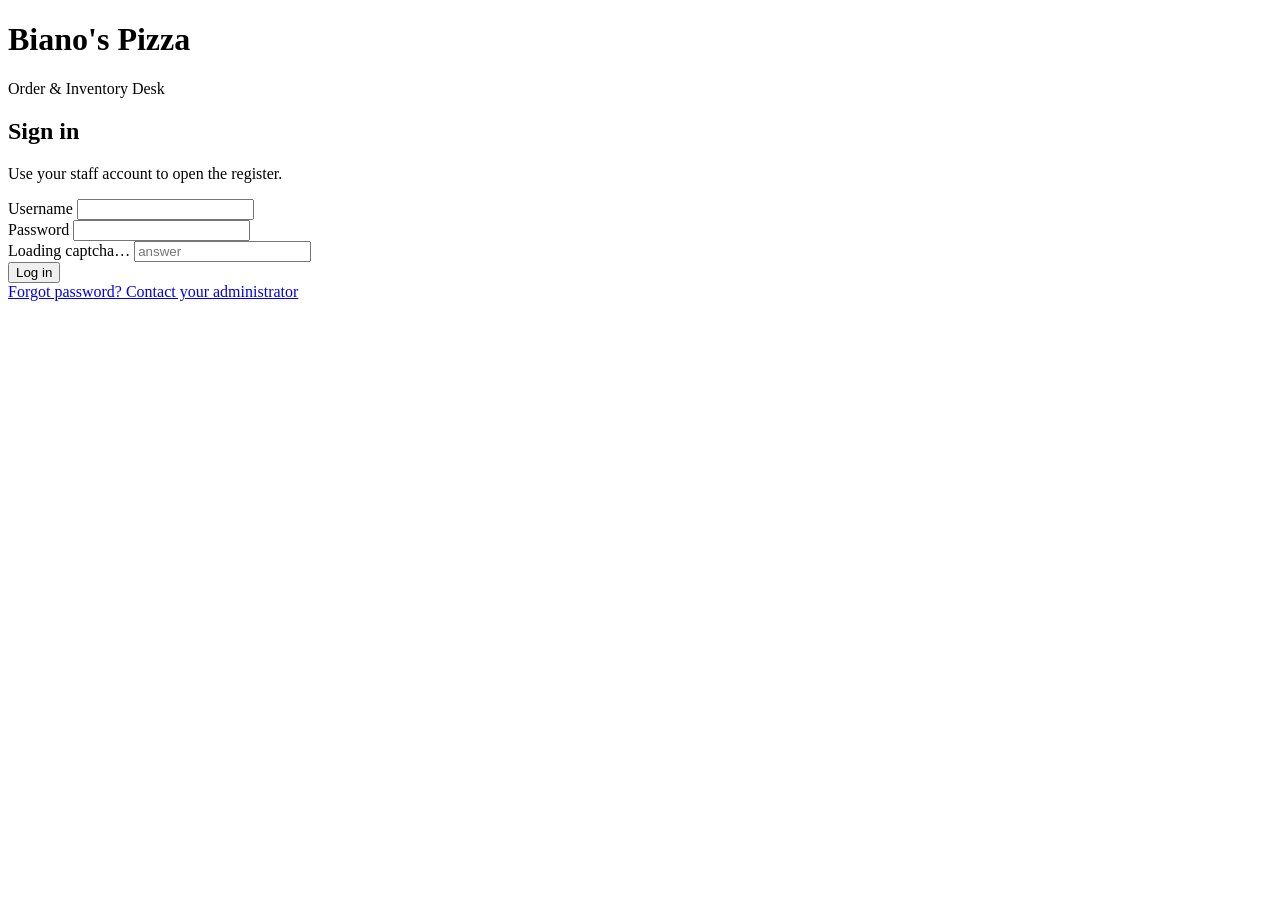
==== index.html @ 3be65dfa "Add files via upload" ====
<!DOCTYPE html>
<html lang="en">
<head>
<meta charset="UTF-8">
<meta name="viewport" content="width=device-width, initial-scale=1.0">
<title>Biano's Pizza — Sign in</title>
<link rel="stylesheet" href="css/style.css">
</head>
<body class="auth-page">
  <div class="ticket-wrap">
    <div class="ticket">
      <div class="ticket-head">
        <div class="mark"></div>
        <h1>Biano's Pizza</h1>
        <p>Order &amp; Inventory Desk</p>
      </div>
      <div class="ticket-body">
        <div class="form-heading">
          <h2>Sign in</h2>
          <p>Use your staff account to open the register.</p>
        </div>

        <div id="msgBox"></div>

        <form id="loginForm">
          <div class="field">
            <label>Username</label>
            <input type="text" id="username" required>
          </div>
          <div class="field">
            <label>Password</label>
            <input type="password" id="password" required>
          </div>

          <div class="captcha-box">
            <span id="captchaQuestion">Loading captcha…</span>
            <input type="text" id="captchaAnswer" placeholder="answer">
          </div>

          <button type="submit" class="btn" id="loginBtn">Log in</button>
        </form>
        <a href="#" class="btn-link">Forgot password? Contact your administrator</a>
      </div>
    </div>
  </div>

  <script src="js/api.js"></script>
  <script src="js/login.js"></script>
</body>
</html>
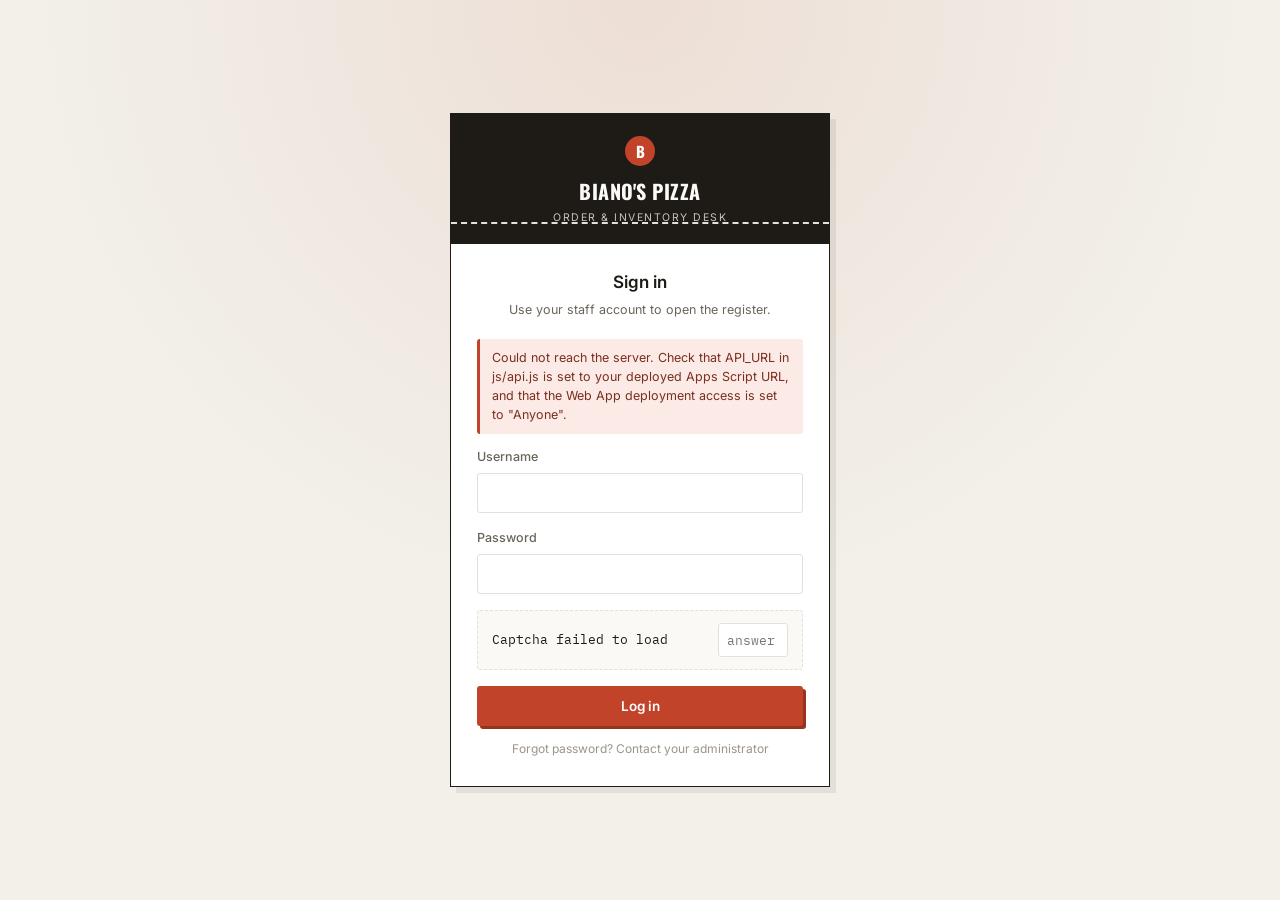
==== commit 8cf617d1: "Update index.html" ====
--- a/index.html
+++ b/index.html
@@ -4,7 +4,7 @@
 <meta charset="UTF-8">
 <meta name="viewport" content="width=device-width, initial-scale=1.0">
 <title>Biano's Pizza — Sign in</title>
-<link rel="stylesheet" href="css/style.css">
+<link rel="stylesheet" href="style.css">
 </head>
 <body class="auth-page">
   <div class="ticket-wrap">
@@ -44,7 +44,7 @@
     </div>
   </div>
 
-  <script src="js/api.js"></script>
-  <script src="js/login.js"></script>
+  <script src="api.js"></script>
+  <script src="login.js"></script>
 </body>
 </html>
--- a/style.css
+++ b/style.css
@@ -0,0 +1,317 @@
+/* ============================================================
+   BIANO'S PIZZA — visual design
+   Concept: a kitchen order ticket / receipt system. Paper-white
+   surfaces, torn/perforated edges, a single bold ink-red accent,
+   monospace for order numbers and prices (thermal-printer feel).
+   ============================================================ */
+
+@import url('https://fonts.googleapis.com/css2?family=Oswald:wght@500;600;700&family=Inter:wght@400;500;600&family=IBM+Plex+Mono:wght@500;600&display=swap');
+
+:root {
+  --ink:        #1E1B16;
+  --ink-soft:   #6B6459;
+  --ink-faint:  #9B948A;
+  --paper:      #FAF9F5;
+  --paper-2:    #F2F0E9;
+  --card:       #FFFFFF;
+  --line:       #E4E1D8;
+  --line-strong:#1E1B16;
+  --red:        #C1432A;
+  --red-dark:   #97331F;
+  --red-tint:   #FBEAE5;
+  --basil:      #4C7A52;
+  --basil-tint: #E9F1E8;
+  --amber:      #C4841E;
+  --amber-tint: #FBF0DE;
+}
+
+* { box-sizing: border-box; margin: 0; padding: 0; }
+
+body {
+  font-family: 'Inter', Helvetica, Arial, sans-serif;
+  background: var(--paper-2);
+  color: var(--ink);
+  font-size: 14px;
+  line-height: 1.5;
+}
+
+a { color: inherit; text-decoration: none; }
+
+.brand, .ticket-title, h1 {
+  font-family: 'Oswald', 'Inter', sans-serif;
+  text-transform: uppercase;
+  letter-spacing: 0.5px;
+}
+
+/* ---------- Auth pages: centered order-ticket card ---------- */
+body.auth-page {
+  min-height: 100vh;
+  display: flex;
+  align-items: center;
+  justify-content: center;
+  padding: 24px;
+  background:
+    radial-gradient(circle at 50% 0%, rgba(193,67,42,0.10), transparent 55%),
+    var(--paper-2);
+}
+
+.ticket-wrap { width: 100%; max-width: 380px; }
+
+.ticket {
+  background: var(--card);
+  border: 1.5px solid var(--line-strong);
+  position: relative;
+  box-shadow: 6px 6px 0 0 rgba(30,27,22,0.08);
+}
+.ticket::before, .ticket::after {
+  content: "";
+  position: absolute; left: 0; right: 0; height: 0;
+  border-top: 2px dashed var(--line);
+}
+.ticket::before { top: 108px; }
+.ticket::after { display: none; }
+
+.ticket-head {
+  background: var(--ink);
+  color: var(--paper);
+  padding: 22px 26px 18px;
+  text-align: center;
+}
+.ticket-head .mark {
+  width: 30px; height: 30px;
+  margin: 0 auto 10px;
+  border-radius: 50%;
+  background: var(--red);
+  position: relative;
+}
+.ticket-head .mark::after {
+  content: "B";
+  position: absolute; inset: 0;
+  display: flex; align-items: center; justify-content: center;
+  font-family: 'Oswald', sans-serif; font-weight: 700; font-size: 15px; color: #fff;
+}
+.ticket-head h1 { font-size: 20px; }
+.ticket-head p { font-size: 10.5px; color: #C9C3B8; margin-top: 4px; letter-spacing: 1.5px; text-transform: uppercase; }
+
+.ticket-body { padding: 26px 26px 28px; }
+.ticket-body .form-heading { margin-bottom: 20px; text-align: center; }
+.ticket-body .form-heading h2 { font-family: 'Inter', sans-serif; text-transform: none; letter-spacing: normal; font-size: 17px; font-weight: 600; }
+.ticket-body .form-heading p { color: var(--ink-soft); font-size: 12.5px; margin-top: 5px; }
+
+.field { margin-bottom: 16px; }
+.field label { display: block; font-size: 12.5px; margin-bottom: 6px; color: var(--ink-soft); font-weight: 500; }
+.field input, .field select {
+  width: 100%;
+  padding: 11px 12px;
+  border: 1.5px solid var(--line);
+  border-radius: 3px;
+  font-size: 13.5px;
+  font-family: inherit;
+  background: var(--card);
+  color: var(--ink);
+  transition: border-color .12s;
+}
+.field input:focus, .field select:focus { outline: none; border-color: var(--red); }
+
+.captcha-box {
+  border: 1.5px dashed var(--line);
+  border-radius: 3px;
+  padding: 12px 14px;
+  margin-bottom: 16px;
+  background: var(--paper);
+  display: flex;
+  align-items: center;
+  gap: 10px;
+  font-size: 13px;
+}
+.captcha-box strong, .captcha-box span { font-family: 'IBM Plex Mono', monospace; }
+.captcha-box input[type=text] {
+  width: 70px; margin-left: auto; padding: 7px 8px;
+  border: 1.5px solid var(--line); border-radius: 3px;
+  font-family: 'IBM Plex Mono', monospace;
+}
+
+.btn {
+  width: 100%;
+  padding: 12px;
+  background: var(--red);
+  color: #fff;
+  border: none;
+  border-radius: 3px;
+  font-weight: 600;
+  font-size: 13.5px;
+  cursor: pointer;
+  font-family: 'Inter', sans-serif;
+  box-shadow: 3px 3px 0 0 var(--red-dark);
+  transition: transform .05s, box-shadow .05s, background .12s;
+}
+.btn:hover { background: var(--red-dark); }
+.btn:active { transform: translate(2px, 2px); box-shadow: 1px 1px 0 0 var(--red-dark); }
+.btn:disabled { opacity: 0.5; cursor: not-allowed; }
+.btn-link { text-align: center; display: block; margin-top: 14px; font-size: 12px; color: var(--ink-faint); }
+.btn-link:hover { color: var(--red); }
+
+.msg { font-size: 12.5px; padding: 10px 12px; border-radius: 3px; margin-bottom: 14px; border-left: 3px solid; }
+.msg-error { background: var(--red-tint); border-color: var(--red); color: #7A2F1F; }
+.msg-ok { background: var(--basil-tint); border-color: var(--basil); color: #2E5233; }
+
+.otp-boxes { display: flex; gap: 8px; justify-content: center; margin: 22px 0; }
+.otp-boxes input {
+  width: 44px; height: 52px;
+  text-align: center;
+  font-size: 19px;
+  font-family: 'IBM Plex Mono', monospace;
+  border: 1.5px solid var(--line);
+  border-radius: 3px;
+}
+.otp-boxes input:focus { outline: none; border-color: var(--red); }
+
+@media (max-width: 420px) {
+  .ticket-body { padding: 22px 20px 24px; }
+  .ticket-head { padding: 20px 20px 16px; }
+}
+
+/* ---------- App shell ---------- */
+.app-shell { display: flex; min-height: 100vh; }
+
+.sidebar {
+  width: 200px;
+  flex-shrink: 0;
+  padding-top: 60px;
+  background: var(--paper);
+  border-right: 1.5px solid var(--line-strong);
+}
+.sidebar nav a {
+  display: flex;
+  align-items: center;
+  gap: 10px;
+  padding: 13px 22px;
+  font-size: 13.5px;
+  font-weight: 500;
+  color: var(--ink-soft);
+  border-left: 3px solid transparent;
+  border-bottom: 1px solid var(--line);
+}
+.sidebar nav a:hover { color: var(--ink); background: var(--paper-2); }
+.sidebar nav a.active {
+  color: var(--ink);
+  background: var(--paper-2);
+  border-left-color: var(--red);
+  font-weight: 600;
+}
+
+.main { flex: 1; min-width: 0; }
+
+.topbar {
+  height: 60px;
+  display: flex;
+  align-items: center;
+  justify-content: space-between;
+  padding: 0 22px;
+  position: fixed;
+  top: 0; left: 0; right: 0;
+  background: var(--ink);
+  border-bottom: 2px dashed rgba(255,255,255,0.18);
+  z-index: 10;
+}
+.topbar .brand { font-size: 16px; font-weight: 700; color: #fff; }
+.topbar .user-info { font-size: 12.5px; color: #C9C3B8; display: flex; align-items: center; gap: 14px; font-family: 'Inter', sans-serif; text-transform: none; letter-spacing: normal; }
+.topbar .logout-btn {
+  border: 1.5px solid #55504A; background: transparent; color: #C9C3B8;
+  padding: 6px 12px; border-radius: 3px; font-size: 11.5px; cursor: pointer; font-family: inherit;
+}
+.topbar .logout-btn:hover { border-color: var(--red); color: #fff; }
+
+.hamburger {
+  display: none; border: 1.5px solid #55504A; background: transparent; color: #C9C3B8;
+  padding: 6px 10px; border-radius: 3px; cursor: pointer; font-size: 16px;
+}
+
+.content { padding: 92px 26px 40px; max-width: 1120px; margin: 0 auto; }
+
+h2.page-title { font-size: 19px; margin-bottom: 22px; color: var(--ink); font-weight: 600; font-family: 'Inter', sans-serif; text-transform: none; letter-spacing: normal; }
+
+/* ---------- Stat cards ---------- */
+.stat-grid { display: grid; grid-template-columns: repeat(4, 1fr); gap: 14px; margin-bottom: 28px; }
+.stat-card {
+  background: var(--card);
+  border: 1px solid var(--line);
+  border-left: 4px solid var(--red);
+  border-radius: 2px;
+  padding: 16px 18px;
+}
+.stat-card:nth-child(2) { border-left-color: var(--ink-faint); }
+.stat-card:nth-child(3) { border-left-color: var(--amber); }
+.stat-card:nth-child(4) { border-left-color: var(--basil); }
+.stat-card .label { font-size: 12px; color: var(--ink-soft); margin-bottom: 9px; font-weight: 500; }
+.stat-card .value { font-size: 24px; font-weight: 600; font-family: 'IBM Plex Mono', monospace; color: var(--ink); }
+
+/* ---------- Tables ---------- */
+.table-wrap { background: var(--card); border: 1px solid var(--line); border-radius: 2px; overflow-x: auto; }
+table { width: 100%; border-collapse: collapse; min-width: 560px; }
+th {
+  text-align: left; font-size: 12px; color: var(--ink-soft); font-weight: 600;
+  padding: 12px 14px; border-bottom: 1.5px solid var(--line); background: var(--paper);
+  font-family: 'Inter', sans-serif; text-transform: none; letter-spacing: normal;
+}
+td { padding: 11px 14px; font-size: 13.5px; border-bottom: 1px dashed var(--line); }
+tr:last-child td { border-bottom: none; }
+tr:hover td { background: var(--paper); }
+td:first-child, .mono { font-family: 'IBM Plex Mono', monospace; font-size: 12.5px; color: var(--ink-soft); }
+
+.status-tag { font-size: 12px; padding-left: 14px; position: relative; color: var(--ink-soft); font-weight: 500; }
+.status-tag::before {
+  content: ""; position: absolute; left: 0; top: 50%; transform: translateY(-50%);
+  width: 7px; height: 7px; border-radius: 50%; background: var(--ink-faint);
+}
+.status-low { color: #7A2F1F; }
+.status-low::before { background: var(--red); }
+.status-active { color: #2E5233; }
+.status-active::before { background: var(--basil); }
+
+/* ---------- Toolbar / forms ---------- */
+.toolbar { display: flex; gap: 10px; margin-bottom: 16px; flex-wrap: wrap; align-items: center; justify-content: space-between; }
+.toolbar input[type=text] {
+  padding: 9px 12px; border: 1.5px solid var(--line); border-radius: 3px;
+  font-size: 13.5px; min-width: 220px; flex: 1; background: var(--card); font-family: inherit;
+}
+.toolbar input[type=text]:focus { outline: none; border-color: var(--red); }
+.btn-small {
+  padding: 9px 18px; background: var(--red); color: #fff; border: none;
+  border-radius: 3px; font-size: 12.5px; font-weight: 600; cursor: pointer;
+  white-space: nowrap; font-family: inherit;
+  box-shadow: 2px 2px 0 0 var(--red-dark);
+}
+.btn-small:hover { background: var(--red-dark); }
+.btn-small:active { transform: translate(1px, 1px); box-shadow: 1px 1px 0 0 var(--red-dark); }
+
+.modal-overlay { display: none; position: fixed; inset: 0; background: rgba(30,27,22,0.55); align-items: center; justify-content: center; z-index: 50; padding: 16px; }
+.modal-overlay.open { display: flex; }
+.modal { background: var(--card); border-radius: 3px; padding: 26px; width: 100%; max-width: 420px; max-height: 90vh; overflow-y: auto; border-top: 4px solid var(--red); }
+.modal h3 { margin-bottom: 18px; font-size: 16px; font-family: 'Inter', sans-serif; text-transform: none; letter-spacing: normal; font-weight: 600; }
+.modal-actions { display: flex; gap: 10px; margin-top: 18px; }
+.modal-actions .btn { flex: 1; }
+.btn-cancel { background: var(--card); color: var(--ink-soft); border: 1.5px solid var(--line); box-shadow: none; }
+.btn-cancel:hover { background: var(--paper); }
+.btn-cancel:active { transform: none; }
+
+.empty-note { padding: 34px; text-align: center; color: var(--ink-faint); font-size: 13px; }
+
+/* ---------- Mobile responsive ---------- */
+@media (max-width: 760px) {
+  .sidebar {
+    position: fixed; top: 60px; left: -210px; bottom: 0;
+    z-index: 20; transition: left 0.2s; padding-top: 10px;
+    overflow-y: auto;
+  }
+  .sidebar.open { left: 0; }
+  .hamburger { display: block; }
+  .content { padding: 82px 14px 30px; }
+  .stat-grid { grid-template-columns: repeat(2, 1fr); }
+  .topbar .user-info span.username { display: none; }
+}
+
+@media print {
+  .sidebar, .topbar, .btn-small { display: none !important; }
+  .content { padding-top: 20px; max-width: none; }
+}
